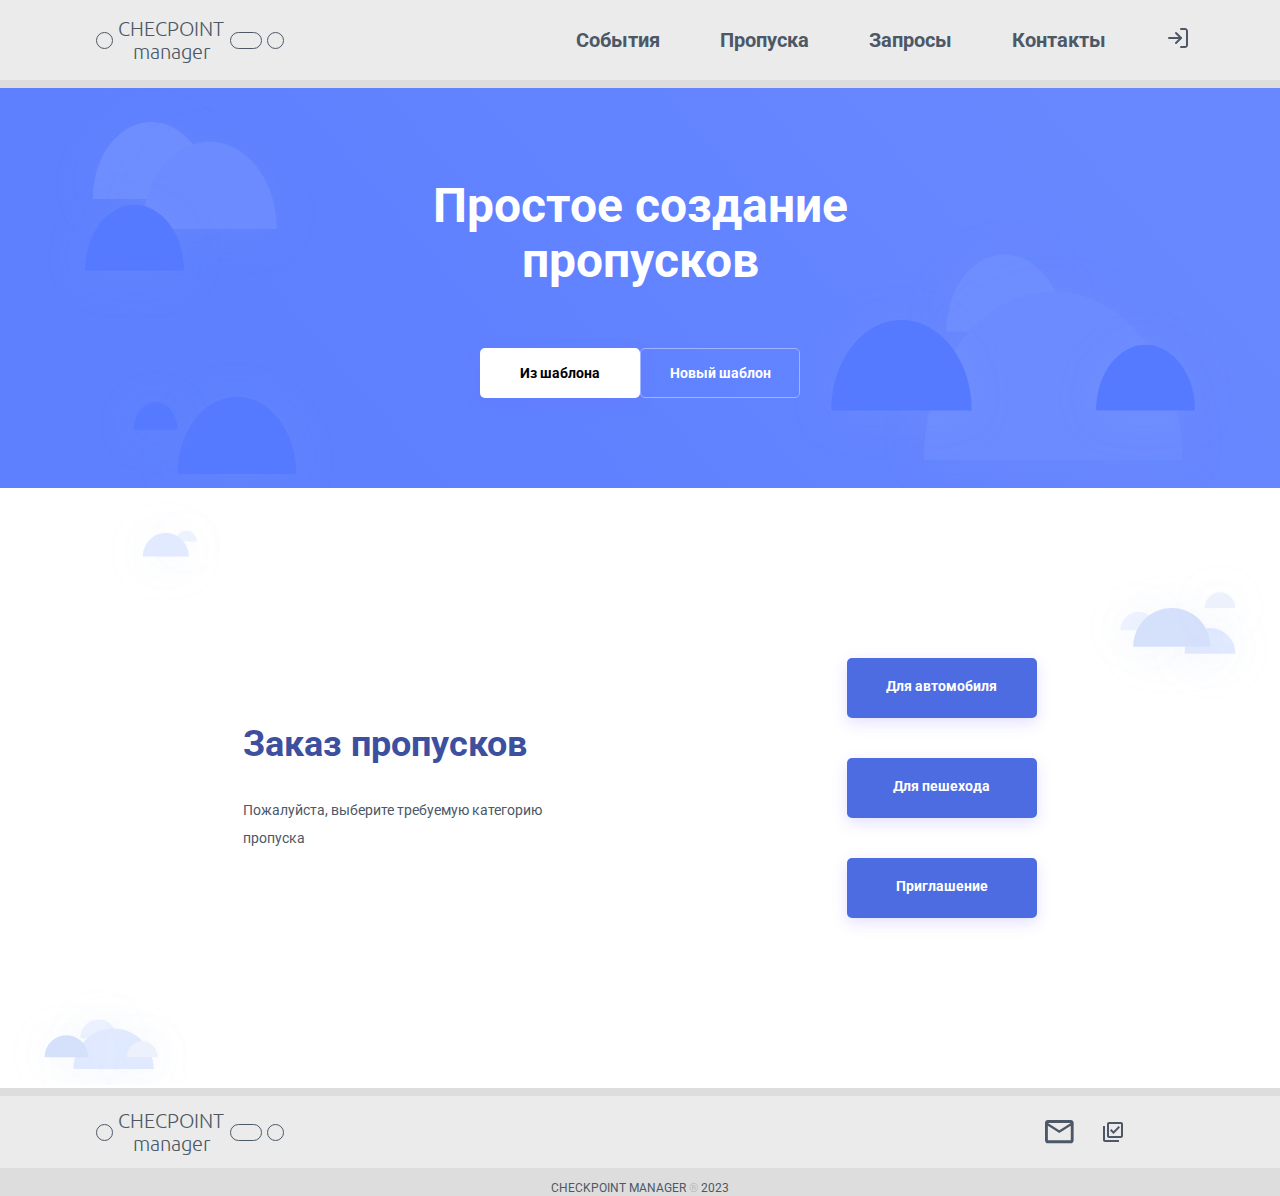
==== index.html @ 98617146 "init project" ====
<!doctype html>
<html lang="ru">
  <head>
    <meta charset="UTF-8" />
    <meta name="viewport" content="width=device-width, initial-scale=1.0" />
    <title>Checkpoint Manager</title>
    <link rel="preconnect" href="https://fonts.googleapis.com">
    <link rel="preconnect" href="https://fonts.gstatic.com" crossorigin>
    <link href="https://fonts.googleapis.com/css2?family=Roboto:wght@400;700&family=Ubuntu:wght@300&display=swap" rel="stylesheet">
    <link rel="stylesheet" href="styles/normalize.css">
    <link rel="stylesheet" href="styles/style.css">
  </head>
  <body class="body">

      <header class="header">

        <div class="header__container">
          <div class="logo">
            <img class="logo__img" src="icons/ellipse.svg" alt="">
            <a class="logo__text" href="#">CHECPOINT <br> manager</a>
            <img class="logo__img" src="icons/rectangle.svg" alt="">
            <img class="logo__img" src="icons/ellipse.svg" alt="">
          </div>

          <nav class="nav">
            <ul class="nav__list">
              <li class="nav__item"><a class="nav__link" href="index_event_list.html">События</a></li>
              <li class="nav__item"><a class="nav__link" href="index_pass_list.html">Пропуска</a></li>
              <li class="nav__item"><a class="nav__link" href="#">Запросы</a></li>
              <li class="nav__item"><a class="nav__link" href="#">Контакты</a></li>
              <button class="nav__button btn" type="button"><a href="index_log_in.html"><img class="nav__img" src="icons/log_in.svg" alt=""></a></button>
            </ul>
          </nav>
        </div>

      </header>

      <main class="main">
        <section class="section-start">

          <div class="section-start__heading heading">
            <h1 class="heading__title">Простое создание <br> пропусков</h1>
            <div class="heading__btn-wrapper">
              <button class="heading__btn-from-shablon btn" type="button">Из шаблона</button>
              <button class="heading__btn-new-shablon btn" type="button">Новый шаблон</button>
            </div>
          </div>

          <div class="section-start__description description">
            <div class="description__text-wrapper">
              <h2 class="description__subtitle">Заказ пропусков</h2>
              <p class="description__text">Пожалуйста, выберите требуемую категорию пропуска</p>
            </div>
            <div class="description__btn-wrapper">
              <a class="description__btn-choice btn" href="index_pass_avto.html">Для автомобиля</a>
              <a class="description__btn-choice btn" href="index_pass_human.html">Для пешехода</a>
              <a class="description__btn-choice btn" href="#">Приглашение</a>
            </div>
          </div>

        </section>
      </main>

      <footer class="footer">

        <div class="footer__inner-top">
          <div class="footer__container">
            <div class="logo">
              <img class="logo__img" src="icons/ellipse.svg" alt="">
              <a class="logo__text" href="#">CHECPOINT <br> manager</a>
              <img class="logo__img" src="icons/rectangle.svg" alt="">
              <img class="logo__img" src="icons/ellipse.svg" alt="">
            </div>
  
            <div class="footer__icons">
              <img class="footer__icon" src="icons/letter.svg" alt="">
              <img class="footer__icon" src="icons/check.svg" alt="">
            </div>
          </div>
        </div>

        <div class="footer__inner-bot">
          <p class="footer__text">Checkpoint manager <span class="color-gray">®</span> 2023</p>
        </div>

      </footer>

  </body>
</html>
---- styles/style.css ----
*, ::after, ::before {
    margin: 0;
    padding: 0;
    box-sizing: border-box;
}

:root {
    --color-black: #000000;
    --color-white: #FFFFFF;
    --color-body: #EBEBEB;
    --color-primary: #4D6CE1;
}

html {
    scroll-behavior: smooth;
}

.btn {
    background-color: transparent;
    border: none;
    cursor: pointer;
    font-size: 14px;
    border-radius: 5px;
    font-weight: 700;
}

.input:focus {
    outline: none;
}

.color-gray {
    color: #BCBCBC;
}

.body {
    font-family: 'Roboto', sans-serif;
    font-weight: 400;
    font-size: 20px;
    background-color: var(--color-white);
}

.main__container {
    max-width: 1140px;
    margin: 0 auto;
    padding: 0 20px;
}



/* HEADER */

.header {
    background-color: var(--color-body);
    border-bottom: 8px #DDDDDD solid;
}

.header__container {
    width: 100%;
    height: 80px;
    max-width: 1140px;
    margin: 0 auto;
    padding: 0 20px;
    display: flex;
    justify-content: space-between;
}

.logo {
    font-family: 'Ubuntu', sans-serif;
    font-weight: 300;
    width: 200px;
    display: flex;
    justify-content: space-evenly;
    align-items: center;
}

.logo__img {
    height: 17px;
}

.logo__text {
    text-align: center;
    color: #4C5866;
    text-decoration: none;
}

.nav {
    display: flex;
    align-items: center;
}

.nav__list {
    column-gap: 60px;
    display: flex;
    justify-content: space-evenly;
    align-items: center;
    list-style-type: none;
}

.nav__link {
    color: #4C5866;
    text-decoration: none;
    font-weight: 700;
}

.nav__link--active {
    color: #567AFF;
}


/* FOOTER */

.footer__inner-top {
    background-color: var(--color-body);
    border-top: #DDDDDD 8px solid;
}

.footer__container {
    width: 100%;
    height: 72px;
    max-width: 1140px;
    margin: 0 auto;
    padding: 0 20px;
    display: flex;
    justify-content: space-between;

}

.footer__icons {
    width: 80px;
    margin-right: 65px;
    display: flex;
    justify-content: space-between;
    align-items: center;
}

.footer__icon {
    height: 24px;
}

.footer__inner-bot {
    width: 100%;
    height: 28px;
    background-color: #DDDDDD;
    display: flex;
    justify-content: center;
    align-items: end;
}

.footer__text {
    text-transform: uppercase;
    font-size: 12px;
    color: #4C5866;
}


/* MAIN START*/

.section-start__heading {
    height: 400px;
    display: flex;
    flex-direction: column;
    justify-content: center;
    align-items: center;
    row-gap: 60px;
    background-image: url(../icons/clouds_heading.svg), linear-gradient(229deg, #6888FF 12.77%, #6888FF 12.78%, #5E80FF 73.11%);
    background-position: center;
    background-size: contain;
    background-repeat: no-repeat;
}

.heading__title {
    font-size: 48px;
    text-align: center;
    color: var(--color-white);
    margin: 0;
}

.heading__btn-wrapper {
    display: flex;
    justify-content: center;
    align-items: center;
}

.heading__btn-from-shablon {
    width: 160px;
    height: 50px;
    background-color: var(--color-white);
    box-shadow: 0px 5px 15px 0px rgba(116, 104, 255, 0.20);
}

.heading__btn-new-shablon {
    width: 160px;
    height: 50px;
    background-color: transparent;
    border: 1px #A0B4FF solid;
    color: var(--color-white);
}

.section-start__description {
    height: 600px;
    display: flex;
    justify-content: space-evenly;
    align-items: center;
    background-image: url(../icons/clouds.svg);
    background-position: center;
    background-size: contain;
    background-repeat: no-repeat;
}

.description__text-wrapper {
    width: 360px;
    display: flex;
    flex-direction: column;
    row-gap: 30px;
}

.description__subtitle {
    font-size: 36px;
    font-weight: 700;
    color: #3D4F9F;
}

.description__text {
    font-size: 14px;
    color: #4C5866;
    line-height: 200%;
}

.description__btn-wrapper {
    width: 190px;
    display: flex;
    flex-direction: column;
    row-gap: 40px;
    justify-content: center;
    align-items: center;
}

.description__btn-choice {
    width: 190px;
    height: 60px;
    background-color: var(--color-primary);
    color: var(--color-white);
    box-shadow: 0px 5px 15px 0px rgba(116, 104, 255, 0.20);
    text-decoration: none;
    text-align: center;
    padding: 20px 0;
}


/* MAIN PASS HUMAN*/

.section-pass-human {
    height: 660px;
    background-image: url(../icons/clouds.svg);
    background-position: center;
    background-size: contain;
    background-repeat: no-repeat;
}

.section-pass-human__wrapper {
    width: 600px;
    margin: 0 auto;
    display: flex;
    flex-direction: column;
    justify-content: center;
    align-items: center;
    row-gap: 24px;
    padding-top: 30px;
}

.section-pass-human__title {
    font-size: 36px;
    text-align: center;
    color: #3D4F9F;
    margin: 0;
}

.section-pass-human__btn-wrapper-heading {
    display: flex;
    justify-content: center;
    align-items: center;
}

.section-pass-human__btn-single {
    width: 160px;
    height: 50px;
    background-color: #567AFF;
    color: var(--color-white);
    filter: drop-shadow(0px 5px 15px #6480E8);
}

.section-pass-human__btn-temporary {
    width: 160px;
    height: 50px;
    background-color: transparent;
    border: 1px #A0B4FF solid;
    color: #567AFF;
    box-shadow: 0px 5px 15px 0px rgba(116, 104, 255, 0.20);
}

.section-pass-human__form {
    width: 520px;
    height: 380px;
    display: flex;
    flex-direction: column;
    justify-content: center;
    align-items: center;
    row-gap: 20px;
    background-color: var(--color-white);
    border-radius: 20px;
    border: 1px solid #D8E3FE;
    box-shadow: 0px 5px 50px 0px #F3F5FA;
}

.section-pass-human__item-wrapper {
    width: 440px;
    height: 60px;
    border-radius: 20px;
    padding: 8px 20px;
    background-color: var(--color-body);
    display: flex;
}

.section-pass-human__item {
    width: 100%;
    font-size: 14px;
    display: flex;
    flex-direction: column;
    justify-content: space-around;
}

.section-pass-human__text {
    color: #BCBCBC;
}

.section-pass-human__input {
    width: 100%;
    border: none;
    background-color: transparent;
    color: #565F82;
}

.section-pass-human__btn-input {
    display: flex;
    justify-self: center;
    align-items: center;
}

.section-pass-human__btn {
    width: 190px;
    height: 60px;
    background-color: var(--color-primary);
    color: var(--color-white);
    box-shadow: 0px 5px 15px 0px rgba(116, 104, 255, 0.20);
}


/* MAIN PASS AVTO*/

.section-pass-avto {
    height: 820px;
    background-image: url(../icons/clouds.svg);
    background-position: center;
    background-size: contain;
    background-repeat: no-repeat;
}

.section-pass-avto__wrapper {
    width: 600px;
    margin: 0 auto;
    display: flex;
    flex-direction: column;
    justify-content: center;
    align-items: center;
    row-gap: 24px;
    padding-top: 30px;
}

.section-pass-avto__title {
    font-size: 36px;
    text-align: center;
    color: #3D4F9F;
    margin: 0;
}

.section-pass-avto__btn-wrapper-heading {
    display: flex;
    justify-content: center;
    align-items: center;
}

.section-pass-avto__btn-single {
    width: 160px;
    height: 50px;
    background-color: #567AFF;
    color: var(--color-white);
    filter: drop-shadow(0px 5px 15px #6480E8);
}

.section-pass-avto__btn-temporary {
    width: 160px;
    height: 50px;
    background-color: transparent;
    border: 1px #A0B4FF solid;
    color: #567AFF;
    box-shadow: 0px 5px 15px 0px rgba(116, 104, 255, 0.20);
}

.section-pass-avto__form {
    width: 520px;
    height: 540px;
    display: flex;
    flex-direction: column;
    justify-content: center;
    align-items: center;
    row-gap: 20px;
    background-color: var(--color-white);
    border-radius: 20px;
    border: 1px solid #D8E3FE;
    box-shadow: 0px 5px 50px 0px #F3F5FA;
}

.section-pass-avto__item-wrapper {
    width: 440px;
    height: 60px;
    border-radius: 20px;
    padding: 8px 20px;
    background-color: var(--color-body);
    display: flex;
}

.section-pass-avto__item {
    width: 100%;
    font-size: 14px;
    display: flex;
    flex-direction: column;
    justify-content: space-around;
}

.section-pass-avto__text {
    color: #BCBCBC;
}

.section-pass-avto__input {
    width: 100%;
    border: none;
    background-color: transparent;
    color: #565F82;
}

.section-pass-avto__btn-input {
    display: flex;
    justify-self: center;
    align-items: center;
}

.section-pass-avto__btn {
    width: 190px;
    height: 60px;
    background-color: var(--color-primary);
    color: var(--color-white);
    box-shadow: 0px 5px 15px 0px rgba(116, 104, 255, 0.20);
}

/* MAIN LOG IN */

.section-log-in {
    height: 660px;
    padding-top: 50px;
    background-image: url(../icons/clouds.svg);
    background-position: center;
    background-size: contain;
    background-repeat: no-repeat;
}

.section-log-in__wrapper {
    width: 360px;
    margin: 0 auto;
}

.section-log-in__form {
    width: 360px;
    height: 540px;
    display: flex;
    flex-direction: column;
    justify-content: center;
    align-items: center;
    row-gap: 20px;
    background-color: var(--color-white);
    border-radius: 20px;
    border: 1px solid #D8E3FE;
    box-shadow: 0px 5px 50px 0px #F3F5FA;
}

.section-log-in__input {
    width: 280px;
    height: 40px;
    background-color: transparent;
    border: none;
    font-size: 18px;
    border-bottom: 1px #D0CECE solid;
}

.section-log-in__btn {
    width: 280px;
    height: 60px;
    background-color: #D9D9D9;
    color: #565F82;
    border: 1px #D0CECE solid;
    box-shadow: 0px 5px 15px 0px rgba(116, 104, 255, 0.20);
}


/* MAIN PASS LIST */

.section-pass-list {
    height: 820px;
    background-color: var(--color-white);
    padding-top: 40px;
}

.section-pass-list__search-wrapper {
    position: relative;
}

.section-pass-list__search-wrapper--mb {
    margin-bottom: 20px;
}

.section-pass-list__search-icon {
    position: absolute;
    left: 10px;
    top: 2px;
}

.section-pass-list__search {
    width: 100%;
    border: none;
    padding-left: 40px;
    border-bottom: 1px #D0CECE solid;
    color: #565F82;
}

.section-pass-list__title {
    font-size: 48px;
    color: #3D4F9F;
    margin: 0;
}

.section-pass-list__title--mb {
    margin-bottom: 20px;
}

.section-pass-list__filter {
    display: flex;
    align-items: center;
    column-gap: 10px;
}

.section-pass-list__filter--mb {
    margin-bottom: 35px;
}

.section-pass-list__filter-text {
    font-size: 16px;
    color: #3D4F9F;
    margin-right: 16px;
}

.section-pass-list__filter-btn {
    width: 145px;
    height: 40px;
    font-size: 16px;
    font-weight: 400;
    color: #696969;
    border-radius: 60px;
    border: 1px solid #696969;
}

.section-pass-list__table {
    display: flex;
    row-gap: 10px;
    flex-direction: column;
}

.section-pass-list__table-header {
    width: 100%;
    margin-bottom: 14px;
    font-size: 14px;
    color: #696969;
    display: grid;
    grid-template-columns: 70px 1fr 270px 1fr 290px 1fr 55px;
}

.section-pass-list__table-header-text-pass {
    grid-column: 1 / 2;
    display: flex;
    align-items: center;
}

.section-pass-list__table-header-text-name {
    grid-column: 3 / 4;
    display: flex;
    align-items: center;
}

.section-pass-list__table-header-text-time {
    grid-column: 5 / 6;
    display: flex;
    align-items: center;
}

.section-pass-list__table-header-text-status {
    grid-column: 7 / 8;
    display: flex;
    align-items: center;
}

.section-pass-list__table-item {
    width: 100%;
    display: grid;
    grid-template-columns: 70px 1fr 270px 1fr 290px 1fr 55px;
}

.section-pass-list__table-item-img {
    grid-column: 1 / 2;
    position: relative;
    top: 50%;
    left: 50%;
    transform: translate(-50%, -50%);
}

.section-pass-list__table-item-text-name {
    font-size: 16px;
    color: #4E4E4E;
    grid-column: 3 / 4;
    display: flex;
    align-items: center;
}

.section-pass-list__table-item-text-time {
    font-size: 14px;
    color: #4E4E4E;
    grid-column: 5 / 6;
    display: flex;
    align-items: center;
}

.section-pass-list__table-item-icon {
    grid-column: 7 / 8;
    position: relative;
    top: 50%;
    left: 50%;
    transform: translate(-50%, -50%);
}


/* MAIN EVENT LIST */

.section-event-list {
    height: 820px;
    background-color: var(--color-white);
    padding-top: 40px;
}

.section-event-list__search-wrapper {
    position: relative;
}

.section-event-list__search-wrapper--mb {
    margin-bottom: 20px;
}

.section-event-list__search-icon {
    position: absolute;
    left: 10px;
    top: 2px;
}

.section-event-list__search {
    width: 100%;
    border: none;
    padding-left: 40px;
    border-bottom: 1px #D0CECE solid;
    color: #565F82;
}

.section-event-list__title {
    font-size: 48px;
    color: #3D4F9F;
    margin: 0;
}

.section-event-list__title--mb {
    margin-bottom: 20px;
}

.section-event-list__filter {
    display: flex;
    align-items: center;
    column-gap: 10px;
}

.section-event-list__filter--mb {
    margin-bottom: 35px;
}

.section-event-list__filter-text {
    font-size: 16px;
    color: #3D4F9F;
    margin-right: 16px;
}

.section-event-list__filter-btn {
    width: 145px;
    height: 40px;
    font-size: 16px;
    font-weight: 400;
    color: #696969;
    border-radius: 60px;
    border: 1px solid #696969;
}

.section-event-list__table {
    display: flex;
    row-gap: 10px;
    flex-direction: column;
}

.section-event-list__table-header {
    width: 100%;
    margin-bottom: 14px;
    font-size: 14px;
    color: #696969;
    display: grid;
    grid-template-columns: 70px 1fr 270px 1fr 290px 1fr 85px;
}

.section-event-list__table-header-text-icon {
    color: transparent;
    grid-column: 1 / 2;
    display: flex;
    align-items: center;
}

.section-event-list__table-header-text-event {
    grid-column: 3 / 4;
    display: flex;
    align-items: center;
}

.section-event-list__table-header-text-name {
    grid-column: 5 / 6;
    display: flex;
    align-items: center;
}

.section-event-list__table-header-text-date {
    grid-column: 7 / 8;
    display: flex;
    align-items: center;
}

.section-event-list__table-item {
    width: 100%;
    font-size: 16px;
    color: #4E4E4E;
    display: grid;
    grid-template-columns: 70px 1fr 270px 1fr 290px 1fr 85px;
}

.section-event-list__table-item-img {
    grid-column: 1 / 2;
    position: relative;
    top: 50%;
    left: 50%;
    transform: translate(-50%, -50%);
}

.section-event-list__table-item-text-event {
    grid-column: 3 / 4;
    display: flex;
    align-items: center;
}

.section-event-list__table-item-text-name {
    grid-column: 5 / 6;
    display: flex;
    align-items: center;
}

.section-event-list__table-item-text-date {
    grid-column: 7 / 8;
    display: flex;
    align-items: center;
}
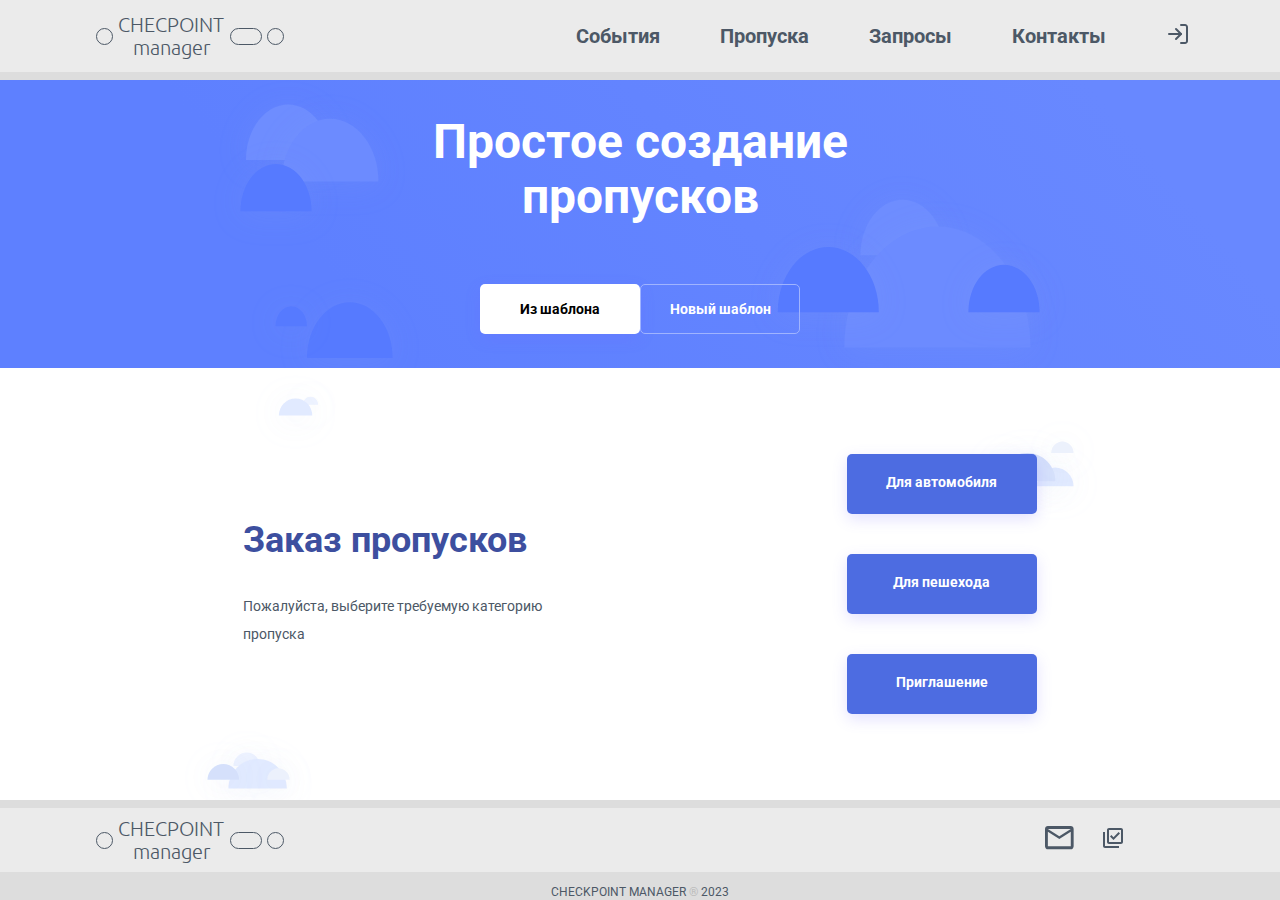
==== commit 651d40cc: "fix: fix something things" ====
--- a/index.html
+++ b/index.html
@@ -24,11 +24,11 @@
 
           <nav class="nav">
             <ul class="nav__list">
-              <li class="nav__item"><a class="nav__link" href="index_event_list.html">События</a></li>
-              <li class="nav__item"><a class="nav__link" href="index_pass_list.html">Пропуска</a></li>
+              <li class="nav__item"><a class="nav__link" href="event_list.html">События</a></li>
+              <li class="nav__item"><a class="nav__link" href="pass_list.html">Пропуска</a></li>
               <li class="nav__item"><a class="nav__link" href="#">Запросы</a></li>
               <li class="nav__item"><a class="nav__link" href="#">Контакты</a></li>
-              <button class="nav__button btn" type="button"><a href="index_log_in.html"><img class="nav__img" src="icons/log_in.svg" alt=""></a></button>
+              <button class="nav__button btn" type="button"><a href="log_in.html"><img class="nav__img" src="icons/log_in.svg" alt=""></a></button>
             </ul>
           </nav>
         </div>
@@ -38,7 +38,7 @@
       <main class="main">
         <section class="section-start">
 
-          <div class="section-start__heading heading">
+          <div class="heading">
             <h1 class="heading__title">Простое создание <br> пропусков</h1>
             <div class="heading__btn-wrapper">
               <button class="heading__btn-from-shablon btn" type="button">Из шаблона</button>
@@ -46,14 +46,14 @@
             </div>
           </div>
 
-          <div class="section-start__description description">
+          <div class="description">
             <div class="description__text-wrapper">
               <h2 class="description__subtitle">Заказ пропусков</h2>
               <p class="description__text">Пожалуйста, выберите требуемую категорию пропуска</p>
             </div>
             <div class="description__btn-wrapper">
-              <a class="description__btn-choice btn" href="index_pass_avto.html">Для автомобиля</a>
-              <a class="description__btn-choice btn" href="index_pass_human.html">Для пешехода</a>
+              <a class="description__btn-choice btn" href="pass_auto.html">Для автомобиля</a>
+              <a class="description__btn-choice btn" href="pass_human.html">Для пешехода</a>
               <a class="description__btn-choice btn" href="#">Приглашение</a>
             </div>
           </div>
@@ -73,8 +73,8 @@
             </div>
   
             <div class="footer__icons">
-              <img class="footer__icon" src="icons/letter.svg" alt="">
-              <img class="footer__icon" src="icons/check.svg" alt="">
+              <a href="http:#"><img class="footer__icon" src="icons/letter.svg" alt=""></a>
+              <a href="http:#"><img class="footer__icon" src="icons/check.svg" alt=""></a>
             </div>
           </div>
         </div>
--- a/styles/style.css
+++ b/styles/style.css
@@ -56,7 +56,7 @@
 
 .header__container {
     width: 100%;
-    height: 80px;
+    height: 72px;
     max-width: 1140px;
     margin: 0 auto;
     padding: 0 20px;
@@ -102,6 +102,10 @@
     font-weight: 700;
 }
 
+/* .nav__link:active {
+    color: #567AFF;
+} */
+
 .nav__link--active {
     color: #567AFF;
 }
@@ -116,7 +120,7 @@
 
 .footer__container {
     width: 100%;
-    height: 72px;
+    height: 64px;
     max-width: 1140px;
     margin: 0 auto;
     padding: 0 20px;
@@ -155,8 +159,8 @@
 
 /* MAIN START*/
 
-.section-start__heading {
-    height: 400px;
+.heading {
+    height: calc((100vh - 180px) * .4);
     display: flex;
     flex-direction: column;
     justify-content: center;
@@ -196,8 +200,8 @@
     color: var(--color-white);
 }
 
-.section-start__description {
-    height: 600px;
+.description {
+    height: calc((100vh - 180px) * .6);
     display: flex;
     justify-content: space-evenly;
     align-items: center;
@@ -250,16 +254,18 @@
 /* MAIN PASS HUMAN*/
 
 .section-pass-human {
-    height: 660px;
+    height: calc(100vh - 180px);
     background-image: url(../icons/clouds.svg);
     background-position: center;
     background-size: contain;
     background-repeat: no-repeat;
+    display: flex;
+    justify-content: center;
+    align-items: center;
 }
 
 .section-pass-human__wrapper {
     width: 600px;
-    margin: 0 auto;
     display: flex;
     flex-direction: column;
     justify-content: center;
@@ -355,41 +361,42 @@
 }
 
 
-/* MAIN PASS AVTO*/
-
-.section-pass-avto {
-    height: 820px;
+/* MAIN PASS AUTO*/
+
+.section-pass-auto {
+    height: calc(100vh - 180px);
     background-image: url(../icons/clouds.svg);
     background-position: center;
     background-size: contain;
     background-repeat: no-repeat;
-}
-
-.section-pass-avto__wrapper {
+    display: flex;
+    justify-content: center;
+    align-self: center;
+}
+
+.section-pass-auto__wrapper {
     width: 600px;
-    margin: 0 auto;
     display: flex;
     flex-direction: column;
     justify-content: center;
     align-items: center;
     row-gap: 24px;
-    padding-top: 30px;
-}
-
-.section-pass-avto__title {
+}
+
+.section-pass-auto__title {
     font-size: 36px;
     text-align: center;
     color: #3D4F9F;
     margin: 0;
 }
 
-.section-pass-avto__btn-wrapper-heading {
-    display: flex;
-    justify-content: center;
-    align-items: center;
-}
-
-.section-pass-avto__btn-single {
+.section-pass-auto__btn-wrapper-heading {
+    display: flex;
+    justify-content: center;
+    align-items: center;
+}
+
+.section-pass-auto__btn-single {
     width: 160px;
     height: 50px;
     background-color: #567AFF;
@@ -397,7 +404,7 @@
     filter: drop-shadow(0px 5px 15px #6480E8);
 }
 
-.section-pass-avto__btn-temporary {
+.section-pass-auto__btn-temporary {
     width: 160px;
     height: 50px;
     background-color: transparent;
@@ -406,7 +413,7 @@
     box-shadow: 0px 5px 15px 0px rgba(116, 104, 255, 0.20);
 }
 
-.section-pass-avto__form {
+.section-pass-auto__form {
     width: 520px;
     height: 540px;
     display: flex;
@@ -420,7 +427,7 @@
     box-shadow: 0px 5px 50px 0px #F3F5FA;
 }
 
-.section-pass-avto__item-wrapper {
+.section-pass-auto__item-wrapper {
     width: 440px;
     height: 60px;
     border-radius: 20px;
@@ -429,7 +436,7 @@
     display: flex;
 }
 
-.section-pass-avto__item {
+.section-pass-auto__item {
     width: 100%;
     font-size: 14px;
     display: flex;
@@ -437,24 +444,24 @@
     justify-content: space-around;
 }
 
-.section-pass-avto__text {
+.section-pass-auto__text {
     color: #BCBCBC;
 }
 
-.section-pass-avto__input {
+.section-pass-auto__input {
     width: 100%;
     border: none;
     background-color: transparent;
     color: #565F82;
 }
 
-.section-pass-avto__btn-input {
+.section-pass-auto__btn-input {
     display: flex;
     justify-self: center;
     align-items: center;
 }
 
-.section-pass-avto__btn {
+.section-pass-auto__btn {
     width: 190px;
     height: 60px;
     background-color: var(--color-primary);
@@ -465,17 +472,15 @@
 /* MAIN LOG IN */
 
 .section-log-in {
-    height: 660px;
+    height: calc(100vh - 180px);
     padding-top: 50px;
     background-image: url(../icons/clouds.svg);
     background-position: center;
     background-size: contain;
     background-repeat: no-repeat;
-}
-
-.section-log-in__wrapper {
-    width: 360px;
-    margin: 0 auto;
+    display: flex;
+    justify-content: center;
+    align-items: center;
 }
 
 .section-log-in__form {
@@ -514,7 +519,7 @@
 /* MAIN PASS LIST */
 
 .section-pass-list {
-    height: 820px;
+    height: calc(100vh - 180px);
     background-color: var(--color-white);
     padding-top: 40px;
 }
@@ -658,7 +663,7 @@
 /* MAIN EVENT LIST */
 
 .section-event-list {
-    height: 820px;
+    height: calc(100vh - 180px);
     background-color: var(--color-white);
     padding-top: 40px;
 }
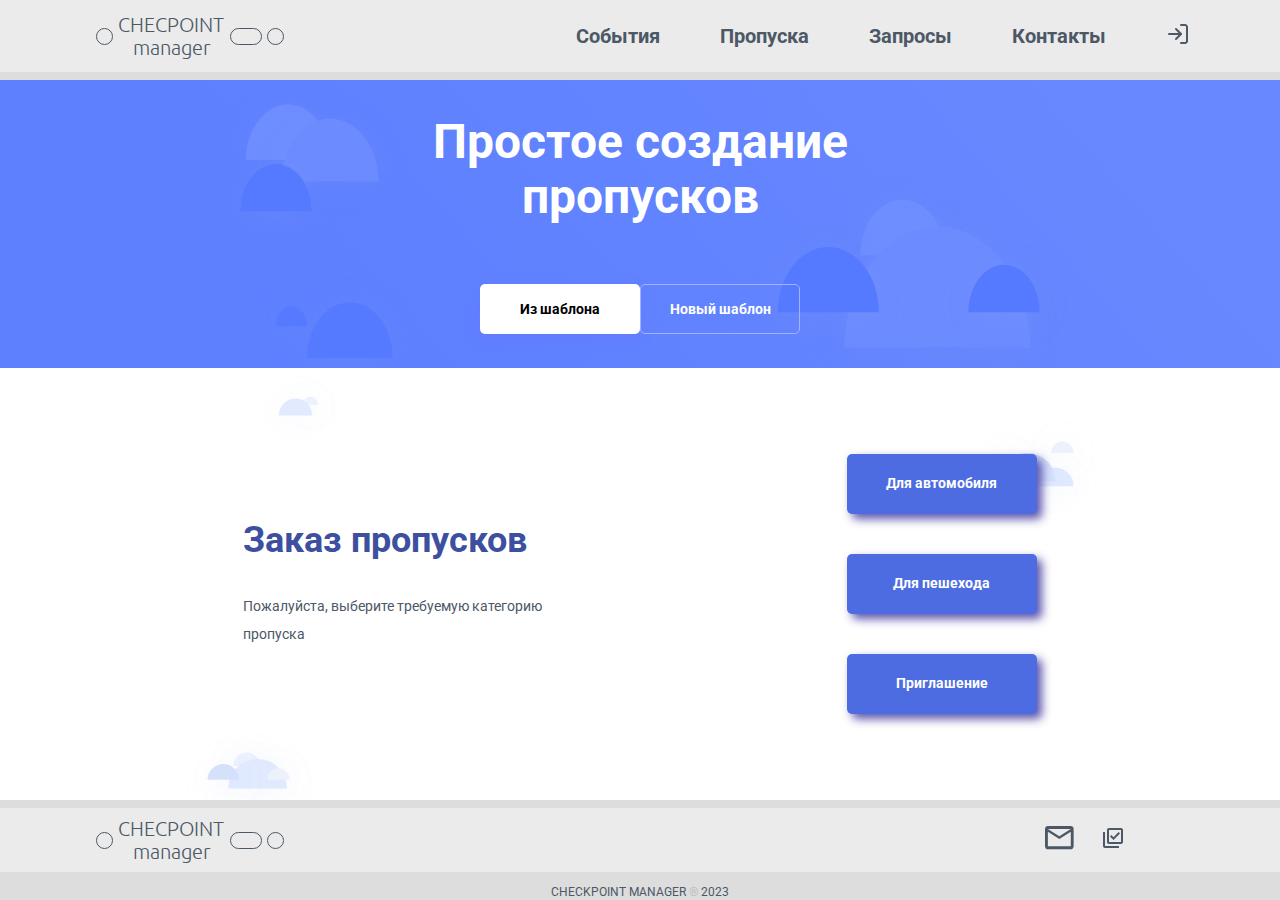
==== commit 73131786: "feat: hover and something else" ====
--- a/index.html
+++ b/index.html
@@ -28,7 +28,7 @@
               <li class="nav__item"><a class="nav__link" href="pass_list.html">Пропуска</a></li>
               <li class="nav__item"><a class="nav__link" href="#">Запросы</a></li>
               <li class="nav__item"><a class="nav__link" href="#">Контакты</a></li>
-              <button class="nav__button btn" type="button"><a href="log_in.html"><img class="nav__img" src="icons/log_in.svg" alt=""></a></button>
+              <a href="log_in.html"><img class="nav__img" src="icons/log_in.svg" alt=""></a>
             </ul>
           </nav>
         </div>
--- a/styles/style.css
+++ b/styles/style.css
@@ -7,8 +7,10 @@
 :root {
     --color-black: #000000;
     --color-white: #FFFFFF;
-    --color-body: #EBEBEB;
+    --color-bg: #EBEBEB;
     --color-primary: #4D6CE1;
+    --color-hover: #fae25a;
+    --color-active: #A0B4FF;
 }
 
 html {
@@ -24,6 +26,26 @@
     font-weight: 700;
 }
 
+.btn:hover {
+    background-color: var(--color-hover);
+    filter: drop-shadow(0px 2px 10px var(--color-hover));
+    border: 1px solid transparent;
+    box-shadow: none;
+}
+
+.btn-svg:hover {
+    background-color: transparent;
+}
+
+/* .btn:active {
+    background-color: var(--color-active);
+} */
+
+.input {
+    color: #565F82;
+    background-color: transparent;
+}
+
 .input:focus {
     outline: none;
 }
@@ -50,7 +72,7 @@
 /* HEADER */
 
 .header {
-    background-color: var(--color-body);
+    background-color: var(--color-bg);
     border-bottom: 8px #DDDDDD solid;
 }
 
@@ -102,6 +124,11 @@
     font-weight: 700;
 }
 
+.nav__link:hover {
+    color: var(--color-hover);
+    -webkit-text-stroke: 1px rgba(76, 88, 102, .5);;
+}
+
 /* .nav__link:active {
     color: #567AFF;
 } */
@@ -114,7 +141,7 @@
 /* FOOTER */
 
 .footer__inner-top {
-    background-color: var(--color-body);
+    background-color: var(--color-bg);
     border-top: #DDDDDD 8px solid;
 }
 
@@ -232,11 +259,10 @@
 
 .description__btn-wrapper {
     width: 190px;
-    display: flex;
-    flex-direction: column;
-    row-gap: 40px;
-    justify-content: center;
-    align-items: center;
+    height: 260px;
+    display: flex;
+    flex-direction: column;
+    justify-content: space-between;
 }
 
 .description__btn-choice {
@@ -244,10 +270,11 @@
     height: 60px;
     background-color: var(--color-primary);
     color: var(--color-white);
-    box-shadow: 0px 5px 15px 0px rgba(116, 104, 255, 0.20);
+    box-shadow: 5px 5px 10px 0px rgba(75, 67, 165, 0.9);
     text-decoration: none;
     text-align: center;
     padding: 20px 0;
+    border: 1px solid transparent;
 }
 
 
@@ -281,13 +308,13 @@
     margin: 0;
 }
 
-.section-pass-human__btn-wrapper-heading {
-    display: flex;
-    justify-content: center;
-    align-items: center;
-}
-
-.section-pass-human__btn-single {
+/* .section-pass-human__btn-wrapper-heading {
+    display: flex;
+    justify-content: center;
+    align-items: center;
+}
+
+.btn-single {
     width: 160px;
     height: 50px;
     background-color: #567AFF;
@@ -295,13 +322,40 @@
     filter: drop-shadow(0px 5px 15px #6480E8);
 }
 
-.section-pass-human__btn-temporary {
+.btn-temporary {
     width: 160px;
     height: 50px;
     background-color: transparent;
     border: 1px #A0B4FF solid;
     color: #567AFF;
     box-shadow: 0px 5px 15px 0px rgba(116, 104, 255, 0.20);
+} */
+
+.form-choice-time {
+    display: flex;
+    justify-content: center;
+    align-items: center;
+}
+
+.label-time-btn {
+    width: 160px;
+    background-color: transparent;
+    border: 1px #A0B4FF solid;
+    color: #567AFF;
+    box-shadow: 0px 5px 15px 0px rgba(116, 104, 255, 0.20);
+    text-align: center;
+    padding: 17px 0;
+}
+
+.label-time-btn:has(.input-time-btn:checked) {
+    background-color: #567AFF;
+    color: var(--color-white);
+    filter: drop-shadow(0px 5px 15px #6480E8);
+}
+
+.label-time-btn .input-time-btn {
+    width: 1px;
+    margin: 0px;
 }
 
 .section-pass-human__form {
@@ -323,7 +377,7 @@
     height: 60px;
     border-radius: 20px;
     padding: 8px 20px;
-    background-color: var(--color-body);
+    background-color: var(--color-bg);
     display: flex;
 }
 
@@ -342,8 +396,6 @@
 .section-pass-human__input {
     width: 100%;
     border: none;
-    background-color: transparent;
-    color: #565F82;
 }
 
 .section-pass-human__btn-input {
@@ -357,7 +409,7 @@
     height: 60px;
     background-color: var(--color-primary);
     color: var(--color-white);
-    box-shadow: 0px 5px 15px 0px rgba(116, 104, 255, 0.20);
+    box-shadow: 5px 5px 10px 0px rgba(75, 67, 165, 0.9);
 }
 
 
@@ -390,13 +442,13 @@
     margin: 0;
 }
 
-.section-pass-auto__btn-wrapper-heading {
-    display: flex;
-    justify-content: center;
-    align-items: center;
-}
-
-.section-pass-auto__btn-single {
+/* .section-pass-auto__btn-wrapper-heading {
+    display: flex;
+    justify-content: center;
+    align-items: center;
+}
+
+.btn-single {
     width: 160px;
     height: 50px;
     background-color: #567AFF;
@@ -404,14 +456,14 @@
     filter: drop-shadow(0px 5px 15px #6480E8);
 }
 
-.section-pass-auto__btn-temporary {
+.btn-temporary {
     width: 160px;
     height: 50px;
     background-color: transparent;
     border: 1px #A0B4FF solid;
     color: #567AFF;
     box-shadow: 0px 5px 15px 0px rgba(116, 104, 255, 0.20);
-}
+} */
 
 .section-pass-auto__form {
     width: 520px;
@@ -432,7 +484,7 @@
     height: 60px;
     border-radius: 20px;
     padding: 8px 20px;
-    background-color: var(--color-body);
+    background-color: var(--color-bg);
     display: flex;
 }
 
@@ -451,8 +503,6 @@
 .section-pass-auto__input {
     width: 100%;
     border: none;
-    background-color: transparent;
-    color: #565F82;
 }
 
 .section-pass-auto__btn-input {
@@ -466,7 +516,7 @@
     height: 60px;
     background-color: var(--color-primary);
     color: var(--color-white);
-    box-shadow: 0px 5px 15px 0px rgba(116, 104, 255, 0.20);
+    box-shadow: 5px 5px 10px 0px rgba(75, 67, 165, 0.9);
 }
 
 /* MAIN LOG IN */
@@ -500,7 +550,6 @@
 .section-log-in__input {
     width: 280px;
     height: 40px;
-    background-color: transparent;
     border: none;
     font-size: 18px;
     border-bottom: 1px #D0CECE solid;
@@ -509,10 +558,9 @@
 .section-log-in__btn {
     width: 280px;
     height: 60px;
-    background-color: #D9D9D9;
-    color: #565F82;
-    border: 1px #D0CECE solid;
-    box-shadow: 0px 5px 15px 0px rgba(116, 104, 255, 0.20);
+    background-color: var(--color-primary);
+    color: var(--color-white);
+    box-shadow: 5px 5px 10px 0px rgba(75, 67, 165, 0.9);
 }
 
 
@@ -726,6 +774,29 @@
     border: 1px solid #696969;
 }
 
+.label-filter {
+    width: 145px;
+    font-size: 16px;
+    font-weight: 400;
+    color: #696969;
+    border-radius: 60px;
+    border: 1px solid #696969;
+    text-align: center;
+    padding: 10px 0;
+}
+
+.label-filter:has(.input-filter:checked) {
+    background-color: #567AFF;
+    color: var(--color-white);
+    filter: drop-shadow(0px 5px 15px #6480E8);
+    border: 1px solid transparent;
+}
+
+.label-filter .input-filter {
+    width: 1px;
+    margin: 0px;
+}
+
 .section-event-list__table {
     display: flex;
     row-gap: 10px;
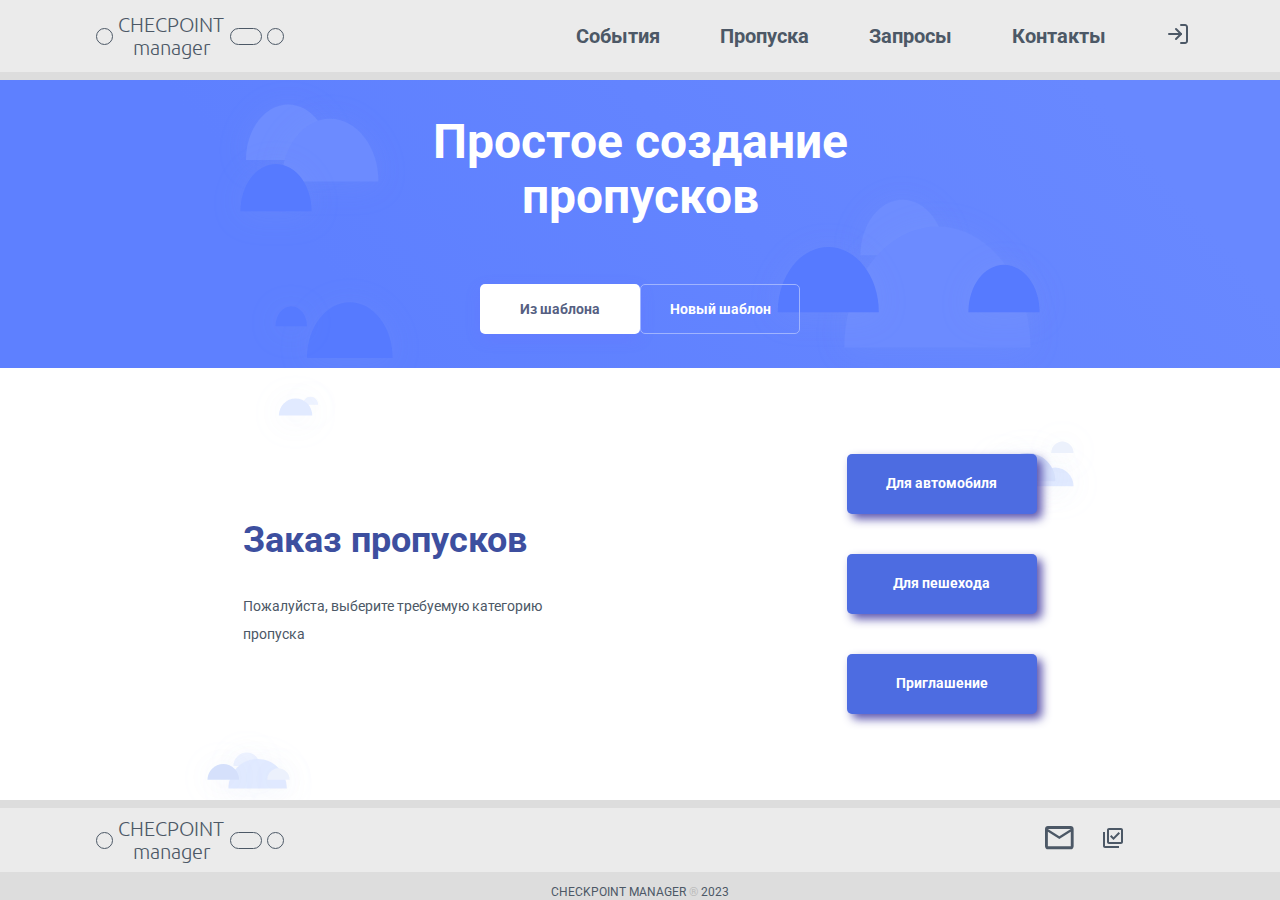
==== commit 96a38f0e: "feat: add clouds over" ====
--- a/index.html
+++ b/index.html
@@ -29,6 +29,7 @@
               <li class="nav__item"><a class="nav__link" href="#">Запросы</a></li>
               <li class="nav__item"><a class="nav__link" href="#">Контакты</a></li>
               <a href="log_in.html"><img class="nav__img" src="icons/log_in.svg" alt=""></a>
+                </a>
             </ul>
           </nav>
         </div>
@@ -52,9 +53,9 @@
               <p class="description__text">Пожалуйста, выберите требуемую категорию пропуска</p>
             </div>
             <div class="description__btn-wrapper">
-              <a class="description__btn-choice btn" href="pass_auto.html">Для автомобиля</a>
-              <a class="description__btn-choice btn" href="pass_human.html">Для пешехода</a>
-              <a class="description__btn-choice btn" href="#">Приглашение</a>
+              <a class="description__btn-choice btn-clouds btn" href="pass_auto.html">Для автомобиля</a>
+              <a class="description__btn-choice btn-clouds btn" href="pass_human.html">Для пешехода</a>
+              <a class="description__btn-choice btn-clouds btn" href="#">Приглашение</a>
             </div>
           </div>
 
--- a/styles/style.css
+++ b/styles/style.css
@@ -11,10 +11,7 @@
     --color-primary: #4D6CE1;
     --color-hover: #fae25a;
     --color-active: #A0B4FF;
-}
-
-html {
-    scroll-behavior: smooth;
+    --color-text: #565F82;
 }
 
 .btn {
@@ -24,6 +21,7 @@
     font-size: 14px;
     border-radius: 5px;
     font-weight: 700;
+    color: var(--color-text);
 }
 
 .btn:hover {
@@ -31,6 +29,7 @@
     filter: drop-shadow(0px 2px 10px var(--color-hover));
     border: 1px solid transparent;
     box-shadow: none;
+    color: var(--color-text);
 }
 
 .btn-svg:hover {
@@ -41,8 +40,36 @@
     background-color: var(--color-active);
 } */
 
+.btn-clouds:hover::before {
+    content: '';
+    position: absolute;
+    top: 50%;
+    left: -100%;
+    transform: translateY(-50%);
+    background-image: url('../icons/focus_icon.svg');
+    background-position: center;
+    background-size: cover;
+    background-repeat: no-repeat;
+    width: 100%;
+    height: 100%;
+}
+
+.btn-clouds:hover::after {
+    content: '';
+    position: absolute;
+    top: 50%;
+    left: 100%;
+    transform: translateY(-50%);
+    background-image: url('../icons/focus_icon.svg');
+    background-position: center;
+    background-size: cover;
+    background-repeat: no-repeat;
+    width: 100%;
+    height: 100%;
+}
+
 .input {
-    color: #565F82;
+    color: var(--color-text);
     background-color: transparent;
 }
 
@@ -58,6 +85,7 @@
     font-family: 'Roboto', sans-serif;
     font-weight: 400;
     font-size: 20px;
+    color: var(--color-text);
     background-color: var(--color-white);
 }
 
@@ -275,6 +303,7 @@
     text-align: center;
     padding: 20px 0;
     border: 1px solid transparent;
+    position: relative;
 }
 
 
@@ -298,7 +327,6 @@
     justify-content: center;
     align-items: center;
     row-gap: 24px;
-    padding-top: 30px;
 }
 
 .section-pass-human__title {
@@ -519,11 +547,10 @@
     box-shadow: 5px 5px 10px 0px rgba(75, 67, 165, 0.9);
 }
 
-/* MAIN LOG IN */
-
-.section-log-in {
+/* MAIN SIGN UP */
+
+.section-sign-up {
     height: calc(100vh - 180px);
-    padding-top: 50px;
     background-image: url(../icons/clouds.svg);
     background-position: center;
     background-size: contain;
@@ -533,7 +560,7 @@
     align-items: center;
 }
 
-.section-log-in__form {
+.section-sign-up__form {
     width: 360px;
     height: 540px;
     display: flex;
@@ -545,6 +572,54 @@
     border-radius: 20px;
     border: 1px solid #D8E3FE;
     box-shadow: 0px 5px 50px 0px #F3F5FA;
+}
+
+.section-sign-up__input {
+    width: 280px;
+    height: 40px;
+    border: none;
+    font-size: 18px;
+    border-bottom: 1px #D0CECE solid;
+}
+
+.section-sign-up__btn {
+    width: 280px;
+    height: 60px;
+    background-color: var(--color-primary);
+    color: var(--color-white);
+    box-shadow: 5px 5px 10px 0px rgba(75, 67, 165, 0.9);
+}
+
+
+/* MAIN LOG IN */
+
+.section-log-in {
+    height: calc(100vh - 180px);
+    background-image: url(../icons/clouds.svg);
+    background-position: center;
+    background-size: contain;
+    background-repeat: no-repeat;
+    display: flex;
+    justify-content: center;
+    align-items: center;
+}
+
+.section-log-in__form {
+    width: 360px;
+    height: 500px;
+    display: flex;
+    flex-direction: column;
+    justify-content: center;
+    align-items: center;
+    row-gap: 20px;
+    background-color: var(--color-white);
+    border-radius: 20px;
+    border: 1px solid #D8E3FE;
+    box-shadow: 0px 5px 50px 0px #F3F5FA;
+}
+
+.section-log-in__input[placeholder="Пароль"] {
+    margin-bottom: 60px;
 }
 
 .section-log-in__input {
@@ -560,6 +635,13 @@
     height: 60px;
     background-color: var(--color-primary);
     color: var(--color-white);
+    box-shadow: 5px 5px 10px 0px rgba(75, 67, 165, 0.9);
+}
+
+.section-log-in__btn-sing {
+    width: 280px;
+    height: 60px;
+    background-color: var(--color-bg);
     box-shadow: 5px 5px 10px 0px rgba(75, 67, 165, 0.9);
 }
 
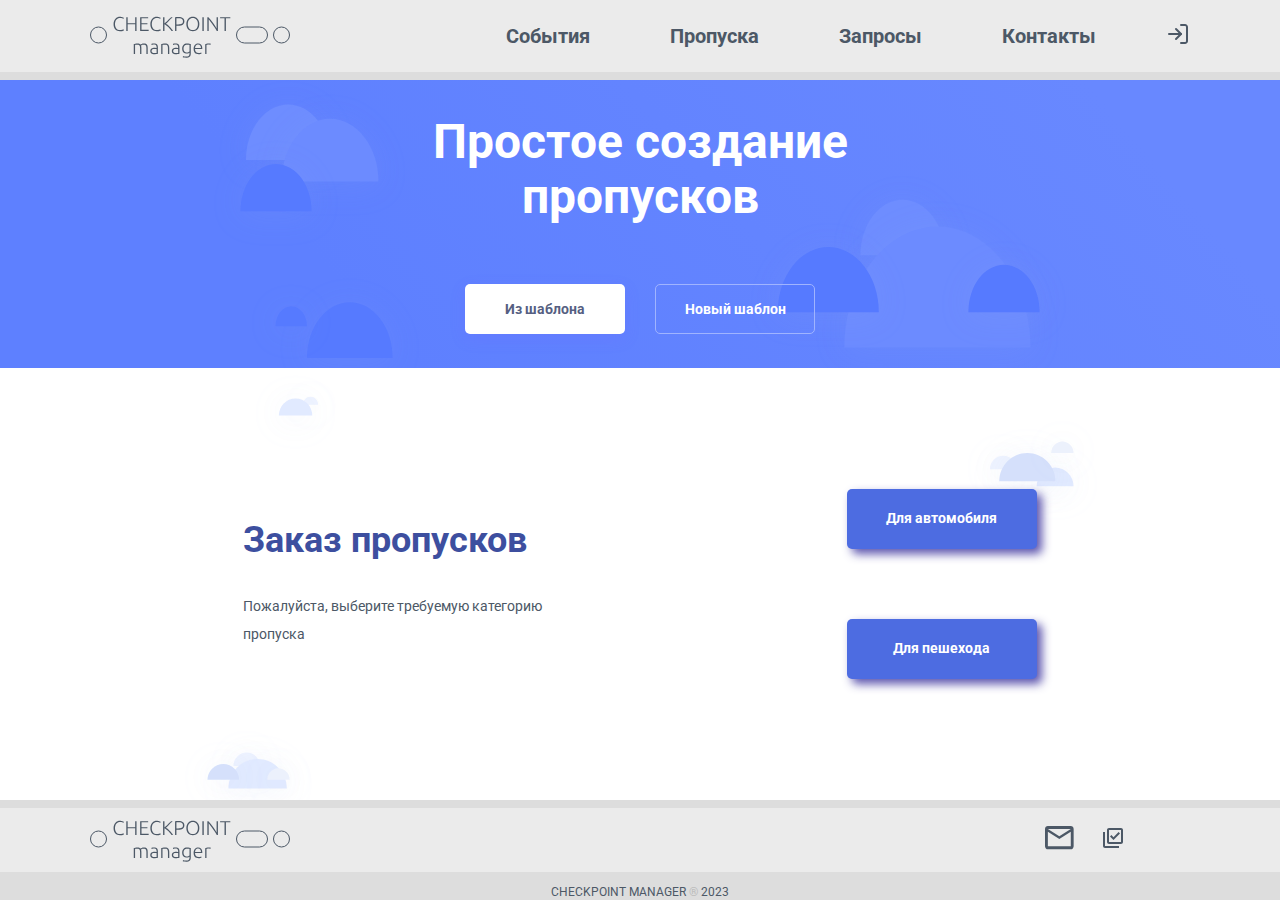
==== commit 22cdfdee: "fix: fix hovers, logo and some buttons" ====
--- a/index.html
+++ b/index.html
@@ -15,12 +15,7 @@
       <header class="header">
 
         <div class="header__container">
-          <div class="logo">
-            <img class="logo__img" src="icons/ellipse.svg" alt="">
-            <a class="logo__text" href="#">CHECPOINT <br> manager</a>
-            <img class="logo__img" src="icons/rectangle.svg" alt="">
-            <img class="logo__img" src="icons/ellipse.svg" alt="">
-          </div>
+          <a class="logo-link" href="#"><img class="logo-img" src="icons/logo.svg" alt=""></a>
 
           <nav class="nav">
             <ul class="nav__list">
@@ -55,7 +50,6 @@
             <div class="description__btn-wrapper">
               <a class="description__btn-choice btn-clouds btn" href="pass_auto.html">Для автомобиля</a>
               <a class="description__btn-choice btn-clouds btn" href="pass_human.html">Для пешехода</a>
-              <a class="description__btn-choice btn-clouds btn" href="#">Приглашение</a>
             </div>
           </div>
 
@@ -66,16 +60,11 @@
 
         <div class="footer__inner-top">
           <div class="footer__container">
-            <div class="logo">
-              <img class="logo__img" src="icons/ellipse.svg" alt="">
-              <a class="logo__text" href="#">CHECPOINT <br> manager</a>
-              <img class="logo__img" src="icons/rectangle.svg" alt="">
-              <img class="logo__img" src="icons/ellipse.svg" alt="">
-            </div>
+            <a class="logo-link" href="#"><img class="logo-img" src="icons/logo.svg" alt=""></a>
   
             <div class="footer__icons">
-              <a href="http:#"><img class="footer__icon" src="icons/letter.svg" alt=""></a>
-              <a href="http:#"><img class="footer__icon" src="icons/check.svg" alt=""></a>
+              <a href="#"><img class="footer__icon" src="icons/letter.svg" alt=""></a>
+              <a href="#"><img class="footer__icon" src="icons/check.svg" alt=""></a>
             </div>
           </div>
         </div>
--- a/styles/style.css
+++ b/styles/style.css
@@ -22,10 +22,11 @@
     border-radius: 5px;
     font-weight: 700;
     color: var(--color-text);
+    transition: all .5s;
 }
 
 .btn:hover {
-    background-color: var(--color-hover);
+    background-color: var(--color-white);
     filter: drop-shadow(0px 2px 10px var(--color-hover));
     border: 1px solid transparent;
     box-shadow: none;
@@ -114,23 +115,13 @@
     justify-content: space-between;
 }
 
-.logo {
-    font-family: 'Ubuntu', sans-serif;
-    font-weight: 300;
+.logo-link {
     width: 200px;
-    display: flex;
-    justify-content: space-evenly;
-    align-items: center;
-}
-
-.logo__img {
-    height: 17px;
-}
-
-.logo__text {
-    text-align: center;
-    color: #4C5866;
-    text-decoration: none;
+    display: flex; 
+}
+
+.logo-img {
+    width: 200px;
 }
 
 .nav {
@@ -147,14 +138,18 @@
 }
 
 .nav__link {
+    padding: 10px;
     color: #4C5866;
     text-decoration: none;
     font-weight: 700;
+    transition: all .5s;
 }
 
 .nav__link:hover {
-    color: var(--color-hover);
-    -webkit-text-stroke: 1px rgba(76, 88, 102, .5);;
+    color: var(--color-white);
+    -webkit-text-shadow: 0px 0px 10px rgba(0,  0,  0, 0.5);
+    -moz-text-shadow: 0px 0px 10px rgba(0,  0,  0, 0.5);
+    text-shadow: 0px 0px 10px rgba(0,  0,  0, 0.5);
 }
 
 /* .nav__link:active {
@@ -235,9 +230,9 @@
 }
 
 .heading__btn-wrapper {
-    display: flex;
-    justify-content: center;
-    align-items: center;
+    width: 350px;
+    display: flex;
+    justify-content: space-between;
 }
 
 .heading__btn-from-shablon {
@@ -287,7 +282,7 @@
 
 .description__btn-wrapper {
     width: 190px;
-    height: 260px;
+    height: 190px;
     display: flex;
     flex-direction: column;
     justify-content: space-between;
@@ -388,7 +383,7 @@
 
 .section-pass-human__form {
     width: 520px;
-    height: 380px;
+    height: 340px;
     display: flex;
     flex-direction: column;
     justify-content: center;
@@ -495,7 +490,7 @@
 
 .section-pass-auto__form {
     width: 520px;
-    height: 540px;
+    height: 480px;
     display: flex;
     flex-direction: column;
     justify-content: center;
@@ -638,11 +633,16 @@
     box-shadow: 5px 5px 10px 0px rgba(75, 67, 165, 0.9);
 }
 
-.section-log-in__btn-sing {
+.section-log-in__btn-sign {
     width: 280px;
     height: 60px;
     background-color: var(--color-bg);
     box-shadow: 5px 5px 10px 0px rgba(75, 67, 165, 0.9);
+    text-decoration: none;
+    text-align: center;
+    padding: 20px 0;
+    border: 1px solid transparent;
+    position: relative;
 }
 
 
@@ -859,12 +859,13 @@
 .label-filter {
     width: 145px;
     font-size: 16px;
-    font-weight: 400;
+    font-weight: 700;
     color: #696969;
     border-radius: 60px;
     border: 1px solid #696969;
     text-align: center;
     padding: 10px 0;
+    cursor: pointer;
 }
 
 .label-filter:has(.input-filter:checked) {
